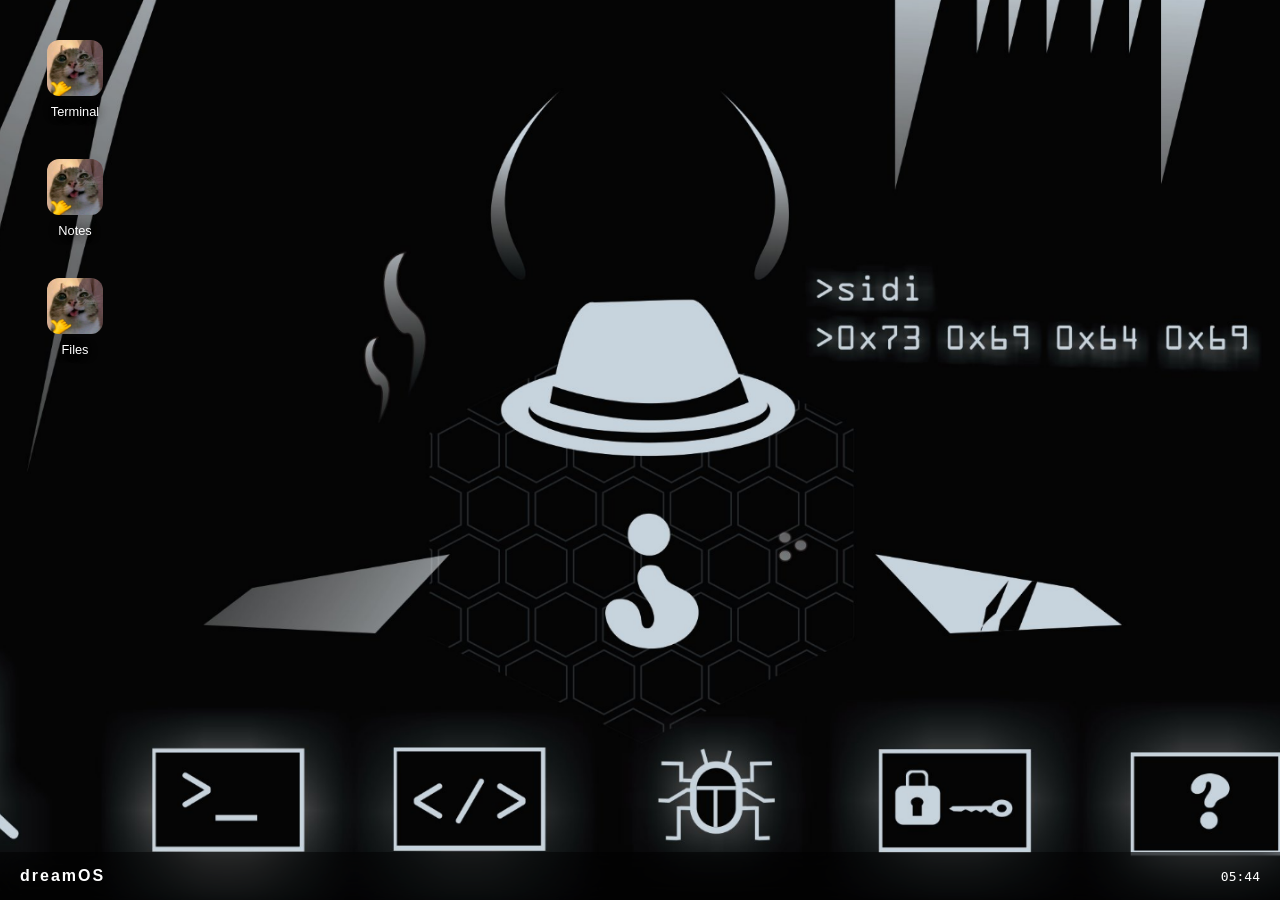
==== private/ui-pc/index.html @ c7d0b10e "add: made UI dari pc desktop, wallpaper, notes app UI" ====
<!DOCTYPE html>
<html lang="en">
<head>
<meta charset="UTF-8">
<meta name="viewport" content="width=device-width, initial-scale=1.0">
<title>dreamOS</title>

<style>
*{
    margin:0;
    padding:0;
    box-sizing:border-box;
}

body{
    overflow:hidden;
    font-family:Arial, Helvetica, sans-serif;
}


.pc-main{
    position:fixed;
    inset:0;
}

.wallpaper{
    position:absolute;
    width:100%;
    height:100%;
    object-fit:cover;
}

.desktop-icons{
    position:absolute;
    top:30px;
    left:30px;
    display:flex;
    flex-direction:column;
    gap:20px;
    z-index:5;
}

.desktop-app{
    width:90px;
    display:flex;
    flex-direction:column;
    align-items:center;
    gap:8px;
    cursor:pointer;
    padding:10px;
    border-radius:12px;
    transition:.2s;
}

.desktop-app:hover{
    background:rgba(255,255,255,.1);
    backdrop-filter:blur(8px);
}

.desktop-app img{
    width:56px;
    height:56px;
    object-fit:cover;
    border-radius:12px;
}

.desktop-app span{
    color:white;
    text-shadow:0 0 10px black;
    font-size:.8rem;
}



.taskbar{
    position:absolute;
    left:0;
    bottom:0;
    width:100%;
    height:48px;

    background:rgba(0,0,0,.45);
    backdrop-filter:blur(15px);

    display:flex;
    justify-content:space-between;
    align-items:center;

    padding:0 20px;
    color:white;
    z-index:10;
}

.taskbar-left{
    font-weight:bold;
    letter-spacing:2px;
}

.taskbar-right{
    font-family:monospace;
}


#terminal-overlay{
    position:fixed;
    inset:0;

    background:black;
    color:#8fa8c8;

    font-family:monospace;
    z-index:100;

    display:none;
    flex-direction:column;

    padding:20px;
}

#terminal-header{
    display:flex;
    justify-content:space-between;
    align-items:center;

    border-bottom:1px solid #2a3550;
    padding-bottom:10px;
    margin-bottom:10px;
}

#terminal-close{
    cursor:pointer;
    border:1px solid #2a3550;
    padding:6px 12px;
    border-radius:5px;
}

#terminal-close:hover{
    background:#1d2434;
}

#terminal-output{
    flex:1;
    overflow-y:auto;
    white-space:pre-wrap;
    line-height:1.5;
}

#terminal-input-line{
    display:flex;
    gap:10px;
    align-items:center;
    margin-top:10px;
}

#terminal-input{
    flex:1;
    background:transparent;
    border:none;
    outline:none;
    color:#8fa8c8;
    font-family:monospace;
    font-size:1rem;
}

#terminal-send{
    background:#1d2434;
    color:#8fa8c8;
    border:1px solid #2a3550;
    padding:8px 15px;
    cursor:pointer;
}

#terminal-send:hover{ 
    background:#2a3550;
}



.notes-overlay {
    display: none;
    width: 40%;
    height: 40%;
    border-radius: 2rem;
    flex-direction: column;
    justify-content: center;
    align-items: center;
    gap: 1rem;
    background-color: #2a3550;
    color: #8fa8c8;
    position: relative;
}

.notes-close-btn {
    position: absolute;
    right: 1;
}



</style>
</head>

<body>

<div class="pc-main">

    <img class="wallpaper" src="./img/wallpaper.png">

    <div class="desktop-icons">

        <div class="desktop-app" id="open-terminal">
            <img src="./img/cat1.jpg">
            <span>Terminal</span>
        </div>

        <div class="desktop-app" id="open-notes">
            <img src="./img/cat1.jpg">
            <span>Notes</span>
        </div>

        <div class="desktop-app">
            <img src="./img/cat1.jpg">
            <span>Files</span>
        </div>

    </div>

    <div class="taskbar">
        <div class="taskbar-left">
            dreamOS
        </div>

        <div class="taskbar-right">
            <span id="clock"></span>
        </div>
    </div>

</div>

<div id="terminal-overlay">

    <div id="terminal-header">
        <span>guest@dream</span>
        <span id="terminal-close">[x] close</span>
    </div>

    <div id="terminal-output"></div>

    <div id="terminal-input-line">
        <span>&gt;</span>
        <input id="terminal-input" type="text">
        <button id="terminal-send">OK</button>
    </div>

</div>


<div class="notes-overlay">
    <button class="notes-close-btn">X</button>
    <p>- Life</p>
    <p>- Life</p>
    <p>- Life</p>
    <p>- Life</p>
    <p>- Life</p>
    <p>- Life</p>
</div>

<script>

const terminalOverlay = document.getElementById("terminal-overlay");
const terminalOutput = document.getElementById("terminal-output");
const terminalInput = document.getElementById("terminal-input");

const terminalFiles = {
    "note.txt": "sunyi.",
    "access.log": "[02:14] sunyi\n[02:41] hening.",
    "dream.txt": "you are not supposed to be here."
};

const commands = {

    help: () => `
help       show commands
ls         list files
cat file   read file
whoami     current user
clear      clear terminal
exit       close terminal
`,

    ls: () => Object.keys(terminalFiles).join("    "),

    whoami: () => "guest@dream",

    clear: () => {
        terminalOutput.innerHTML = "";
        return null;
    },

    exit: () => {
        closeTerminal();
        return null;
    }
};

function print(text){
    const div = document.createElement("div");
    div.textContent = text;
    terminalOutput.appendChild(div);
    terminalOutput.scrollTop = terminalOutput.scrollHeight;
}

function runCommand(raw){

    const input = raw.trim();

    print(`> ${input}`);

    let result;

    if(input.startsWith("cat ")){

        const file = input.slice(4).trim();

        result =
            terminalFiles[file] ||
            `cat: ${file}: No such file`;

    }
    else if(commands[input]){

        result = commands[input]();

    }
    else if(input === ""){

        result = null;

    }
    else{

        result = `command not found: ${input}`;

    }

    if(result){
        print(result);
    }
}

function submitInput(){

    const value = terminalInput.value;

    runCommand(value);

    terminalInput.value = "";
}

function openTerminal(){

    terminalOverlay.style.display = "flex";

    terminalOutput.innerHTML = "";

    print("connected...");
    print("type 'help' for command list.");
    print("");

    terminalInput.focus();
}

function closeTerminal(){
    terminalOverlay.style.display = "none";
}

document
.getElementById("open-terminal")
.addEventListener("click", openTerminal);

document
.getElementById("terminal-close")
.addEventListener("click", closeTerminal);

document
.getElementById("terminal-send")
.addEventListener("click", submitInput);



const notesOverlay = document.querySelector('.notes-overlay')
const notesCloseBtn = document.querySelector('.notes-close-btn')

function openNotes(){
    notesOverlay.style.display = "flex"
}
function closeNotes(){
    notesOverlay.style.display = "none"

}


document.getElementById('open-notes')
.addEventListener("click", openNotes)

notesCloseBtn
.addEventListener("click", closeNotes)

terminalInput.addEventListener("keydown",(e)=>{
    if(e.key === "Enter"){
        submitInput();
    }

    if(e.key === "Escape"){
        closeTerminal();
    }
});

function updateClock(){

    const now = new Date();

    const h = String(now.getHours()).padStart(2,"0");
    const m = String(now.getMinutes()).padStart(2,"0");

    document.getElementById("clock").innerText =
        `${h}:${m}`;
}

updateClock();
setInterval(updateClock,1000);

</script>

</body>
</html>
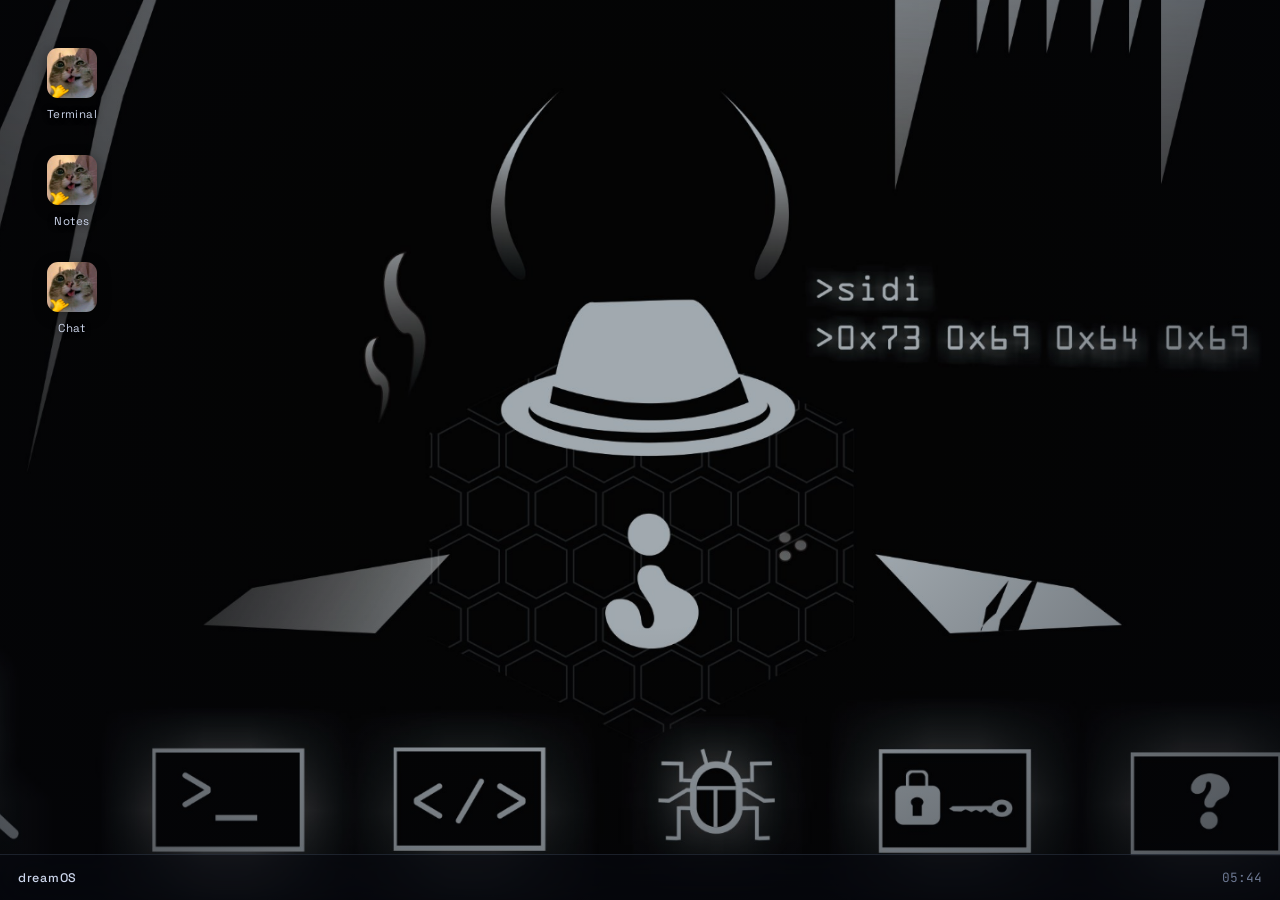
==== commit f4b122d9: "add: style nya dari bapuk busuk dipercantik sama AI" ====
--- a/private/ui-pc/index.html
+++ b/private/ui-pc/index.html
@@ -5,7 +5,25 @@
 <meta name="viewport" content="width=device-width, initial-scale=1.0">
 <title>dreamOS</title>
 
+<link rel="preconnect" href="https://fonts.googleapis.com">
+<link rel="preconnect" href="https://fonts.gstatic.com" crossorigin>
+<link href="https://fonts.googleapis.com/css2?family=JetBrains+Mono:wght@400;500&family=Space+Grotesk:wght@400;500;600&display=swap" rel="stylesheet">
+
 <style>
+
+:root{
+    --void:#0a0c13;
+    --glass:rgba(18,22,36,.6);
+    --glass-strong:rgba(14,17,28,.86);
+    --hairline:rgba(143,168,200,.16);
+    --ink:#cdd6ec;
+    --ink-dim:#6c7892;
+    --accent:#8fa8c8;
+    --glow:#a98ce6;
+    --radius:16px;
+    --ease:cubic-bezier(.16,.8,.24,1);
+}
+
 *{
     margin:0;
     padding:0;
@@ -14,9 +32,17 @@
 
 body{
     overflow:hidden;
-    font-family:Arial, Helvetica, sans-serif;
-}
-
+    background:var(--void);
+    color:var(--ink);
+    font-family:'Space Grotesk',Arial,sans-serif;
+}
+
+@media (prefers-reduced-motion: reduce){
+    *{ animation:none !important; transition:none !important; }
+}
+
+
+/* ---------- desktop ---------- */
 
 .pc-main{
     position:fixed;
@@ -28,128 +54,228 @@
     width:100%;
     height:100%;
     object-fit:cover;
+    filter:saturate(.85) brightness(.8);
+}
+
+.vignette{
+    position:absolute;
+    inset:0;
+    pointer-events:none;
+    background:radial-gradient(ellipse at 50% 40%, transparent 35%, rgba(4,5,10,.6) 100%);
 }
 
 .desktop-icons{
     position:absolute;
-    top:30px;
+    top:36px;
     left:30px;
     display:flex;
     flex-direction:column;
-    gap:20px;
+    gap:10px;
     z-index:5;
 }
 
 .desktop-app{
-    width:90px;
+    width:84px;
     display:flex;
     flex-direction:column;
     align-items:center;
-    gap:8px;
+    gap:9px;
     cursor:pointer;
-    padding:10px;
-    border-radius:12px;
-    transition:.2s;
+    padding:12px 8px;
+    border-radius:14px;
+    opacity:0;
+    transition:background .2s var(--ease), transform .15s var(--ease);
 }
 
 .desktop-app:hover{
-    background:rgba(255,255,255,.1);
-    backdrop-filter:blur(8px);
+    background:rgba(255,255,255,.06);
+    backdrop-filter:blur(6px);
+    transform:translateY(-2px);
+}
+
+.desktop-app:active{
+    transform:translateY(0) scale(.96);
 }
 
 .desktop-app img{
-    width:56px;
-    height:56px;
+    width:50px;
+    height:50px;
     object-fit:cover;
-    border-radius:12px;
+    border-radius:11px;
+    box-shadow:0 4px 14px rgba(0,0,0,.45);
 }
 
 .desktop-app span{
-    color:white;
-    text-shadow:0 0 10px black;
-    font-size:.8rem;
-}
-
-
+    color:var(--ink);
+    text-shadow:0 1px 6px rgba(0,0,0,.8);
+    font-size:.72rem;
+    letter-spacing:.04em;
+}
+
+
+/* ---------- taskbar ---------- */
 
 .taskbar{
     position:absolute;
     left:0;
     bottom:0;
     width:100%;
-    height:48px;
-
-    background:rgba(0,0,0,.45);
-    backdrop-filter:blur(15px);
+    height:46px;
+
+    background:rgba(8,10,17,.55);
+    backdrop-filter:blur(18px);
+    border-top:1px solid var(--hairline);
 
     display:flex;
     justify-content:space-between;
     align-items:center;
 
-    padding:0 20px;
-    color:white;
-    z-index:10;
+    padding:0 18px;
+    z-index:40;
 }
 
 .taskbar-left{
-    font-weight:bold;
-    letter-spacing:2px;
+    font-size:.78rem;
+    letter-spacing:.06em;
+    color:var(--ink-dim);
+}
+
+.taskbar-left b{
+    color:var(--ink);
+    font-weight:500;
 }
 
 .taskbar-right{
-    font-family:monospace;
-}
-
-
-#terminal-overlay{
+    font-family:'JetBrains Mono',monospace;
+    font-size:.8rem;
+    color:var(--ink-dim);
+    font-variant-numeric:tabular-nums;
+}
+
+
+/* ---------- windows (shared chrome) ---------- */
+
+.window{
     position:fixed;
-    inset:0;
-
-    background:black;
-    color:#8fa8c8;
-
-    font-family:monospace;
-    z-index:100;
-
     display:none;
     flex-direction:column;
-
-    padding:20px;
-}
-
-#terminal-header{
-    display:flex;
-    justify-content:space-between;
+    background:var(--glass-strong);
+    border:1px solid var(--hairline);
+    border-radius:var(--radius);
+    box-shadow:0 24px 60px rgba(0,0,0,.55);
+    backdrop-filter:blur(22px);
+    overflow:hidden;
+    z-index:50;
+}
+
+.window-titlebar{
+    display:flex;
     align-items:center;
-
-    border-bottom:1px solid #2a3550;
-    padding-bottom:10px;
-    margin-bottom:10px;
-}
-
-#terminal-close{
+    gap:10px;
+    padding:11px 14px;
+    border-bottom:1px solid var(--hairline);
+    cursor:grab;
+    user-select:none;
+    flex-shrink:0;
+}
+
+.window-titlebar:active{ cursor:grabbing; }
+
+.window-dot{
+    width:7px;
+    height:7px;
+    border-radius:50%;
+    background:var(--glow);
+    box-shadow:0 0 6px var(--glow);
+    animation:breathe 4.5s ease-in-out infinite;
+    flex-shrink:0;
+}
+
+@keyframes breathe{
+    0%,100%{ opacity:.45; }
+    50%{ opacity:1; }
+}
+
+.window-title{
+    flex:1;
+    font-family:'JetBrains Mono',monospace;
+    font-size:.74rem;
+    color:var(--ink-dim);
+    letter-spacing:.02em;
+    white-space:nowrap;
+    overflow:hidden;
+    text-overflow:ellipsis;
+}
+
+.window-close{
+    width:22px;
+    height:22px;
+    border:none;
+    border-radius:7px;
+    background:transparent;
+    color:var(--ink-dim);
+    font-size:.95rem;
+    line-height:1;
     cursor:pointer;
-    border:1px solid #2a3550;
-    padding:6px 12px;
-    border-radius:5px;
-}
-
-#terminal-close:hover{
-    background:#1d2434;
+    transition:background .15s, color .15s;
+}
+
+.window-close:hover{
+    background:rgba(255,90,90,.18);
+    color:#ff8a8a;
+}
+
+.window-close:focus-visible,
+.desktop-app:focus-visible,
+#terminal-send:focus-visible,
+#terminal-input:focus-visible{
+    outline:1px solid var(--accent);
+    outline-offset:2px;
+}
+
+
+/* ---------- terminal ---------- */
+
+#terminal-overlay{
+    width:min(620px,94vw);
+    height:min(70vh,520px);
+}
+
+.window-body{
+    flex:1;
+    display:flex;
+    flex-direction:column;
+    min-height:0;
 }
 
 #terminal-output{
     flex:1;
     overflow-y:auto;
+    padding:14px 16px;
+    font-family:'JetBrains Mono',monospace;
+    font-size:.86rem;
+    line-height:1.6;
+}
+
+.term-line{
     white-space:pre-wrap;
-    line-height:1.5;
-}
+}
+
+.term-cmd{ color:var(--accent); }
+.term-out{ color:var(--ink); }
 
 #terminal-input-line{
     display:flex;
     gap:10px;
     align-items:center;
-    margin-top:10px;
+    padding:10px 14px;
+    border-top:1px solid var(--hairline);
+    flex-shrink:0;
+}
+
+#terminal-input-line .prompt{
+    color:var(--glow);
+    font-family:'JetBrains Mono',monospace;
 }
 
 #terminal-input{
@@ -157,45 +283,128 @@
     background:transparent;
     border:none;
     outline:none;
-    color:#8fa8c8;
-    font-family:monospace;
-    font-size:1rem;
-}
+    color:var(--ink);
+    caret-color:var(--glow);
+    font-family:'JetBrains Mono',monospace;
+    font-size:.86rem;
+}
+
+#terminal-input::placeholder{ color:var(--ink-dim); }
 
 #terminal-send{
-    background:#1d2434;
-    color:#8fa8c8;
-    border:1px solid #2a3550;
-    padding:8px 15px;
+    background:rgba(143,168,200,.1);
+    color:var(--accent);
+    border:1px solid var(--hairline);
+    border-radius:7px;
+    padding:6px 13px;
+    font-family:'JetBrains Mono',monospace;
+    font-size:.78rem;
     cursor:pointer;
-}
-
-#terminal-send:hover{ 
-    background:#2a3550;
-}
-
-
-
-.notes-overlay {
-    display: none;
-    width: 40%;
-    height: 40%;
-    border-radius: 2rem;
-    flex-direction: column;
-    justify-content: center;
-    align-items: center;
-    gap: 1rem;
-    background-color: #2a3550;
-    color: #8fa8c8;
-    position: relative;
-}
-
-.notes-close-btn {
-    position: absolute;
-    right: 1;
-}
-
-
+    transition:background .15s;
+}
+
+#terminal-send:hover{ background:rgba(143,168,200,.2); }
+
+
+/* ---------- notes ---------- */
+
+.notes-window{
+    width:min(360px,90vw);
+    max-height:70vh;
+}
+
+.notes-body{
+    padding:22px 26px;
+    overflow-y:auto;
+    display:flex;
+    flex-direction:column;
+    gap:10px;
+}
+
+.notes-body p{
+    font-style:italic;
+    font-size:.95rem;
+    color:var(--ink-dim);
+    letter-spacing:.02em;
+}
+
+.notes-body p:nth-child(odd){ color:var(--ink); }
+
+
+/* ---------- chat ---------- */
+
+.chat-window{
+    width:min(400px,92vw);
+    height:min(72vh,540px);
+}
+
+.chat-body{
+    flex:1;
+    display:flex;
+    flex-direction:column;
+    min-height:0;
+    padding:0;
+}
+
+.chat-header{
+    display:flex;
+    align-items:center;
+    gap:10px;
+    padding:12px 16px;
+    border-bottom:1px solid var(--hairline);
+    flex-shrink:0;
+}
+
+.chat-header img{
+    width:36px;
+    height:36px;
+    border-radius:50%;
+    object-fit:cover;
+}
+
+.chat-name{
+    font-size:.85rem;
+    color:var(--ink);
+}
+
+.chat-status{
+    font-size:.7rem;
+    color:var(--glow);
+}
+
+.chat-thread{
+    flex:1;
+    overflow-y:auto;
+    padding:16px;
+    display:flex;
+    flex-direction:column;
+    gap:9px;
+}
+
+.bubble{
+    max-width:75%;
+    padding:9px 13px;
+    border-radius:14px;
+    font-size:.86rem;
+    line-height:1.4;
+    opacity:0;
+}
+
+.bubble-them{
+    align-self:flex-end;
+    background:rgba(143,168,200,.16);
+    border:1px solid var(--hairline);
+    border-bottom-right-radius:4px;
+    color:var(--ink);
+}
+
+.bubble-me{
+    align-self:flex-start;
+    background:rgba(169,140,230,.18);
+    border:1px solid rgba(169,140,230,.3);
+    border-bottom-left-radius:4px;
+    color:var(--ink);
+}
 
 </style>
 </head>
@@ -204,72 +413,196 @@
 
 <div class="pc-main">
 
-    <img class="wallpaper" src="./img/wallpaper.png">
+    <img class="wallpaper" src="./img/wallpaper.png" alt="">
+    <div class="vignette"></div>
 
     <div class="desktop-icons">
 
-        <div class="desktop-app" id="open-terminal">
-            <img src="./img/cat1.jpg">
+        <div class="desktop-app" id="open-terminal" tabindex="0">
+            <img src="./img/cat1.jpg" alt="">
             <span>Terminal</span>
         </div>
 
-        <div class="desktop-app" id="open-notes">
-            <img src="./img/cat1.jpg">
+        <div class="desktop-app" id="open-notes" tabindex="0">
+            <img src="./img/cat1.jpg" alt="">
             <span>Notes</span>
         </div>
 
-        <div class="desktop-app">
-            <img src="./img/cat1.jpg">
-            <span>Files</span>
+        <div class="desktop-app" id="open-chat" tabindex="0">
+            <img src="./img/cat1.jpg" alt="">
+            <span>Chat</span>
         </div>
 
     </div>
 
     <div class="taskbar">
-        <div class="taskbar-left">
-            dreamOS
-        </div>
-
-        <div class="taskbar-right">
-            <span id="clock"></span>
+        <div class="taskbar-left" id="taskbar-label"><b>dreamOS</b></div>
+        <div class="taskbar-right"><span id="clock"></span></div>
+    </div>
+
+</div>
+
+
+<div class="window" id="terminal-overlay">
+    <div class="window-titlebar" data-drag>
+        <span class="window-dot"></span>
+        <span class="window-title">guest@dream — terminal</span>
+        <button class="window-close" id="terminal-close">×</button>
+    </div>
+    <div class="window-body">
+        <div id="terminal-output"></div>
+        <div id="terminal-input-line">
+            <span class="prompt">&gt;</span>
+            <input id="terminal-input" type="text" autocomplete="off" spellcheck="false" placeholder="type 'help' to begin">
+            <button id="terminal-send">run</button>
         </div>
     </div>
-
 </div>
 
-<div id="terminal-overlay">
-
-    <div id="terminal-header">
-        <span>guest@dream</span>
-        <span id="terminal-close">[x] close</span>
+
+<div class="window notes-window" id="notes-overlay">
+    <div class="window-titlebar" data-drag>
+        <span class="window-dot"></span>
+        <span class="window-title">notes.txt</span>
+        <button class="window-close" id="notes-close">×</button>
     </div>
-
-    <div id="terminal-output"></div>
-
-    <div id="terminal-input-line">
-        <span>&gt;</span>
-        <input id="terminal-input" type="text">
-        <button id="terminal-send">OK</button>
+    <div class="window-body notes-body">
+        <p>- Life</p>
+        <p>- Life</p>
+        <p>- Life</p>
+        <p>- Life</p>
+        <p>- Life</p>
+        <p>- Life</p>
     </div>
-
 </div>
 
 
-<div class="notes-overlay">
-    <button class="notes-close-btn">X</button>
-    <p>- Life</p>
-    <p>- Life</p>
-    <p>- Life</p>
-    <p>- Life</p>
-    <p>- Life</p>
-    <p>- Life</p>
+<div class="window chat-window" id="chat-overlay">
+    <div class="window-titlebar" data-drag>
+        <span class="window-dot"></span>
+        <span class="window-title">chat — SidiMyOnlyFriends</span>
+        <button class="window-close" id="chat-close">×</button>
+    </div>
+    <div class="window-body chat-body">
+        <div class="chat-header">
+            <img src="./img/cat1.jpg" alt="">
+            <div>
+                <p class="chat-name">SidiMyOnlyFriends</p>
+                <p class="chat-status">online</p>
+            </div>
+        </div>
+        <div class="chat-thread">
+            <div class="bubble bubble-them">How r u?</div>
+            <div class="bubble bubble-them">Im so lonely rn</div>
+            <div class="bubble bubble-me">Keep it up G!</div>
+        </div>
+    </div>
 </div>
 
+
 <script>
 
+const reduceMotion = matchMedia('(prefers-reduced-motion: reduce)').matches;
+
+/* ---------- generic window manager ---------- */
+
+let zTop = 50;
+
+function bringToFront(el){
+    el.style.zIndex = ++zTop;
+}
+
+function setActiveApp(name){
+    const label = document.getElementById('taskbar-label');
+    label.innerHTML = name ? `<b>dreamOS</b> · ${name}` : '<b>dreamOS</b>';
+}
+
+function anyWindowOpen(){
+    return [...document.querySelectorAll('.window')].some(w => w.style.display === 'flex');
+}
+
+function openWindow(el, appName){
+    bringToFront(el);
+    el.style.display = 'flex';
+
+    if(!el.dataset.dragged){
+        const r = el.getBoundingClientRect();
+        el.style.left = Math.round((innerWidth - r.width) / 2) + 'px';
+        el.style.top  = Math.max(24, Math.round((innerHeight - r.height) / 2 - 16)) + 'px';
+    }
+
+    setActiveApp(appName);
+
+    if(!reduceMotion){
+        el.animate([
+            { opacity:0, filter:'blur(6px)', transform:'translateY(10px) scale(.97)' },
+            { opacity:1, filter:'blur(0px)', transform:'translateY(0) scale(1)' }
+        ], { duration:260, easing:'cubic-bezier(.16,.8,.24,1)' });
+    }
+}
+
+function closeWindow(el, after){
+    const finish = () => {
+        el.style.display = 'none';
+        if(!anyWindowOpen()) setActiveApp(null);
+        after && after();
+    };
+
+    if(reduceMotion){ finish(); return; }
+
+    const anim = el.animate([
+        { opacity:1, filter:'blur(0px)', transform:'translateY(0) scale(1)' },
+        { opacity:0, filter:'blur(4px)', transform:'translateY(8px) scale(.97)' }
+    ], { duration:170, easing:'ease-in' });
+
+    anim.onfinish = finish;
+}
+
+function makeDraggable(win, handle){
+    let dragging = false, startX, startY, originLeft, originTop;
+
+    handle.addEventListener('pointerdown', (e) => {
+        if(e.target.closest('.window-close')) return;
+        bringToFront(win);
+        dragging = true;
+        const rect = win.getBoundingClientRect();
+        originLeft = rect.left;
+        originTop = rect.top;
+        startX = e.clientX;
+        startY = e.clientY;
+        handle.setPointerCapture(e.pointerId);
+    });
+
+    handle.addEventListener('pointermove', (e) => {
+        if(!dragging) return;
+        win.dataset.dragged = 'true';
+        win.style.left = (originLeft + e.clientX - startX) + 'px';
+        win.style.top  = (originTop  + e.clientY - startY) + 'px';
+    });
+
+    handle.addEventListener('pointerup', () => { dragging = false; });
+
+    win.addEventListener('pointerdown', () => bringToFront(win));
+}
+
+document.querySelectorAll('.window').forEach(win => {
+    makeDraggable(win, win.querySelector('[data-drag]'));
+});
+
+document.addEventListener('keydown', (e) => {
+    if(e.key !== 'Escape') return;
+    const open = [...document.querySelectorAll('.window')].filter(w => w.style.display === 'flex');
+    if(!open.length) return;
+    const top = open.reduce((a, b) => (+b.style.zIndex || 0) > (+a.style.zIndex || 0) ? b : a);
+    top.querySelector('.window-close').click();
+});
+
+
+/* ---------- terminal ---------- */
+
 const terminalOverlay = document.getElementById("terminal-overlay");
-const terminalOutput = document.getElementById("terminal-output");
-const terminalInput = document.getElementById("terminal-input");
+const terminalOutput  = document.getElementById("terminal-output");
+const terminalInput   = document.getElementById("terminal-input");
 
 const terminalFiles = {
     "note.txt": "sunyi.",
@@ -303,18 +636,24 @@
     }
 };
 
-function print(text){
+function print(text, type = 'out'){
+    if(text === null || text === undefined) return;
     const div = document.createElement("div");
+    div.className = `term-line term-${type}`;
     div.textContent = text;
     terminalOutput.appendChild(div);
     terminalOutput.scrollTop = terminalOutput.scrollHeight;
+    if(!reduceMotion){
+        div.animate([{ opacity:0, transform:'translateY(2px)' }, { opacity:1, transform:'translateY(0)' }],
+                     { duration:140, easing:'ease-out' });
+    }
 }
 
 function runCommand(raw){
 
     const input = raw.trim();
 
-    print(`> ${input}`);
+    print(`> ${input}`, 'cmd');
 
     let result;
 
@@ -344,91 +683,97 @@
     }
 
     if(result){
-        print(result);
+        print(result, 'out');
     }
 }
 
 function submitInput(){
-
     const value = terminalInput.value;
-
+    if(!value.trim()) return;
     runCommand(value);
-
     terminalInput.value = "";
 }
 
 function openTerminal(){
-
-    terminalOverlay.style.display = "flex";
-
-    terminalOutput.innerHTML = "";
-
-    print("connected...");
-    print("type 'help' for command list.");
-    print("");
-
+    openWindow(terminalOverlay, 'Terminal');
+    if(terminalOutput.childElementCount === 0){
+        print("connected...", 'out');
+        print("type 'help' for command list.", 'out');
+    }
     terminalInput.focus();
 }
 
 function closeTerminal(){
-    terminalOverlay.style.display = "none";
-}
-
-document
-.getElementById("open-terminal")
-.addEventListener("click", openTerminal);
-
-document
-.getElementById("terminal-close")
-.addEventListener("click", closeTerminal);
-
-document
-.getElementById("terminal-send")
-.addEventListener("click", submitInput);
-
-
-
-const notesOverlay = document.querySelector('.notes-overlay')
-const notesCloseBtn = document.querySelector('.notes-close-btn')
-
-function openNotes(){
-    notesOverlay.style.display = "flex"
-}
-function closeNotes(){
-    notesOverlay.style.display = "none"
-
-}
-
-
-document.getElementById('open-notes')
-.addEventListener("click", openNotes)
-
-notesCloseBtn
-.addEventListener("click", closeNotes)
-
-terminalInput.addEventListener("keydown",(e)=>{
-    if(e.key === "Enter"){
-        submitInput();
-    }
-
-    if(e.key === "Escape"){
-        closeTerminal();
-    }
+    closeWindow(terminalOverlay);
+}
+
+document.getElementById("open-terminal").addEventListener("click", openTerminal);
+document.getElementById("terminal-close").addEventListener("click", closeTerminal);
+document.getElementById("terminal-send").addEventListener("click", submitInput);
+
+terminalInput.addEventListener("keydown", (e) => {
+    if(e.key === "Enter") submitInput();
 });
 
+
+/* ---------- notes ---------- */
+
+const notesOverlay = document.getElementById('notes-overlay');
+
+function openNotes(){ openWindow(notesOverlay, 'Notes'); }
+function closeNotes(){ closeWindow(notesOverlay); }
+
+document.getElementById('open-notes').addEventListener("click", openNotes);
+document.getElementById('notes-close').addEventListener("click", closeNotes);
+
+
+/* ---------- chat ---------- */
+
+const chatOverlay = document.getElementById('chat-overlay');
+
+function openChat(){
+    openWindow(chatOverlay, 'Chat');
+    if(!reduceMotion){
+        document.querySelectorAll('.bubble').forEach((b, i) => {
+            b.animate([
+                { opacity:0, transform:'translateY(6px) scale(.96)' },
+                { opacity:1, transform:'translateY(0) scale(1)' }
+            ], { duration:240, delay:150 + i * 90, easing:'cubic-bezier(.16,.8,.24,1)', fill:'backwards' });
+        });
+    } else {
+        document.querySelectorAll('.bubble').forEach(b => b.style.opacity = 1);
+    }
+}
+
+function closeChat(){ closeWindow(chatOverlay); }
+
+document.getElementById('open-chat').addEventListener("click", openChat);
+document.getElementById('chat-close').addEventListener("click", closeChat);
+
+
+/* ---------- desktop entrance + clock ---------- */
+
+document.querySelectorAll('.desktop-app').forEach((icon, i) => {
+    if(reduceMotion){
+        icon.style.opacity = 1;
+        return;
+    }
+    icon.animate([
+        { opacity:0, transform:'translateY(14px)' },
+        { opacity:1, transform:'translateY(0)' }
+    ], { duration:420, delay:150 + i * 110, easing:'cubic-bezier(.16,.8,.24,1)', fill:'backwards' });
+    icon.style.opacity = 1;
+});
+
 function updateClock(){
-
     const now = new Date();
-
-    const h = String(now.getHours()).padStart(2,"0");
-    const m = String(now.getMinutes()).padStart(2,"0");
-
-    document.getElementById("clock").innerText =
-        `${h}:${m}`;
+    const h = String(now.getHours()).padStart(2, "0");
+    const m = String(now.getMinutes()).padStart(2, "0");
+    document.getElementById("clock").innerText = `${h}:${m}`;
 }
 
 updateClock();
-setInterval(updateClock,1000);
+setInterval(updateClock, 1000);
 
 </script>
 
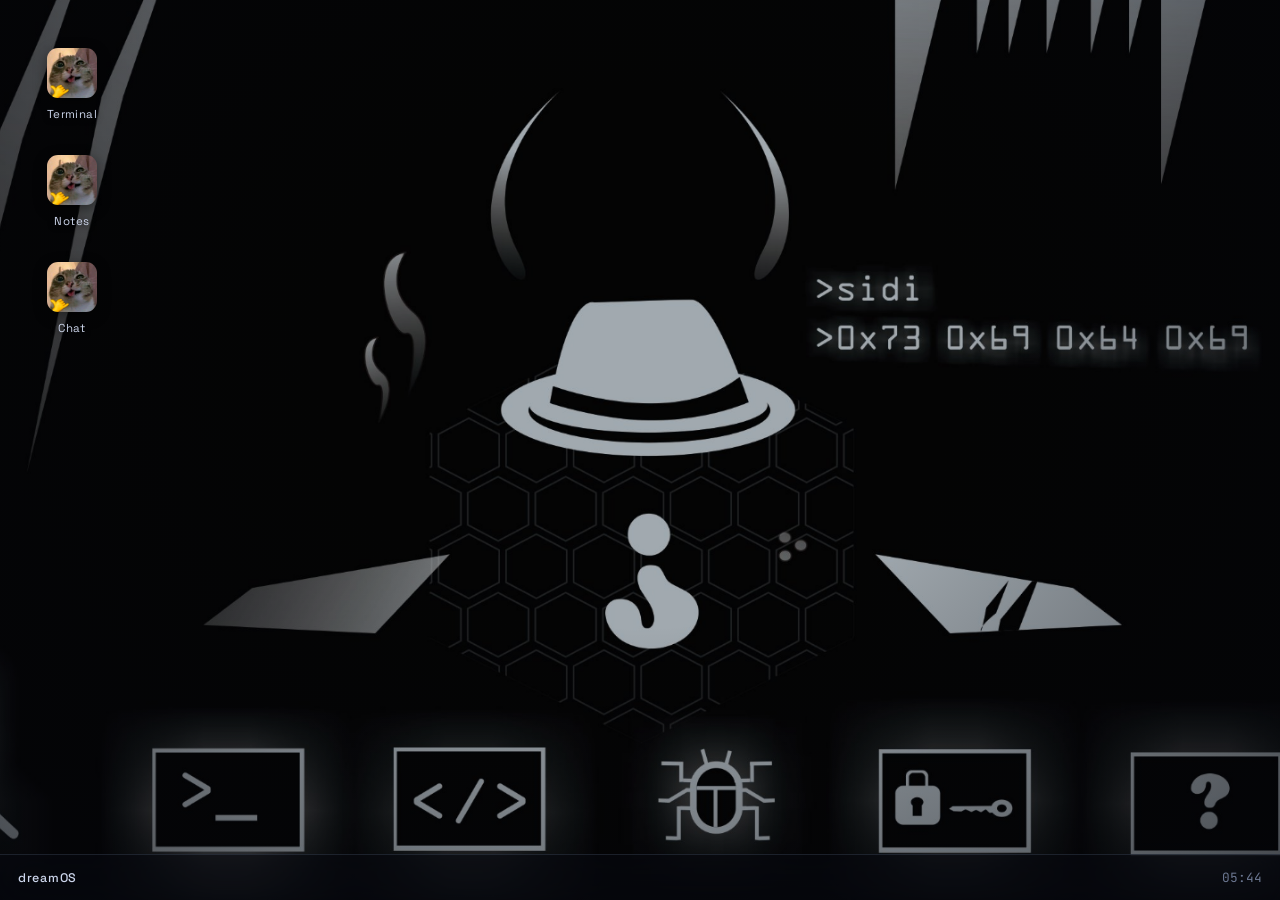
==== commit e8275f63: "add: new feature desktop rapi bagus mantap" ====
--- a/private/ui-pc/index.html
+++ b/private/ui-pc/index.html
@@ -738,7 +738,7 @@
             b.animate([
                 { opacity:0, transform:'translateY(6px) scale(.96)' },
                 { opacity:1, transform:'translateY(0) scale(1)' }
-            ], { duration:240, delay:150 + i * 90, easing:'cubic-bezier(.16,.8,.24,1)', fill:'backwards' });
+            ], { duration:240, delay:150 + i * 90, easing:'cubic-bezier(.16,.8,.24,1)', fill:'both' });
         });
     } else {
         document.querySelectorAll('.bubble').forEach(b => b.style.opacity = 1);
@@ -761,8 +761,7 @@
     icon.animate([
         { opacity:0, transform:'translateY(14px)' },
         { opacity:1, transform:'translateY(0)' }
-    ], { duration:420, delay:150 + i * 110, easing:'cubic-bezier(.16,.8,.24,1)', fill:'backwards' });
-    icon.style.opacity = 1;
+    ], { duration:420, delay:150 + i * 110, easing:'cubic-bezier(.16,.8,.24,1)', fill:'both' });
 });
 
 function updateClock(){
